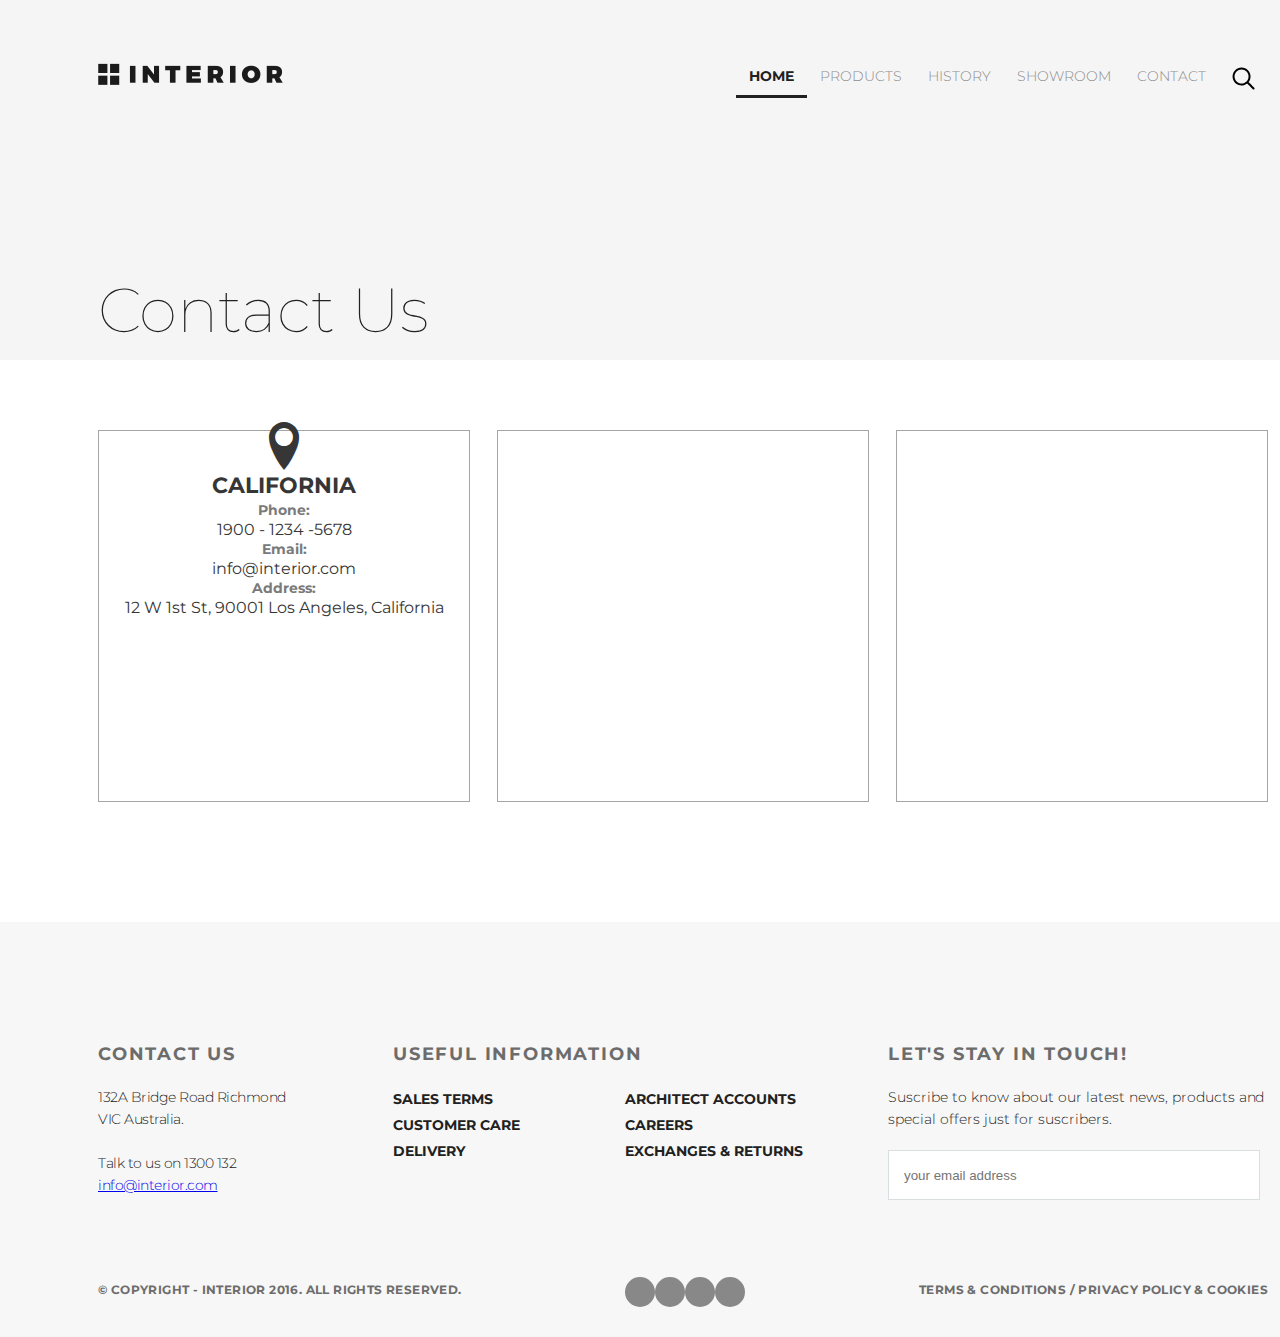
==== contacts.html @ 0562e9fc "Index  - ok, contacts - start" ====
<!DOCTYPE html>
<html lang="ru">

<head>
    <meta charset="UTF-8">
    <meta name="viewport" content="width=device-width, initial-scale=1.0">
    <title>Home page</title>
    <link rel="stylesheet" href="style/style.css">
    <link href="https://fonts.googleapis.com/css?family=Montserrat:100,300,400,700" rel="stylesheet">
    <link rel="stylesheet" href="https://use.fontawesome.com/releases/v5.2.0/css/all.css" integrity="sha384-hWVjflwFxL6sNzntih27bfxkr27PmbbK/iSvJ+a4+0owXq79v+lsFkW54bOGbiDQ" crossorigin="anonymous">
</head>

<body>
    <div class="container">
        <header class="header-pages">
            <div class="logo-nav">
                <a href="#" class="logo"><img src="img/logo.png" alt="INTERIOR"></a>
                <ul class="navbar">
                    <li><a href="index.html" class="active">home</a></li>
                    <li><a href="#">products</a></li>
                    <li><a href="#">history</a></li>
                    <li><a href="#">showroom</a></li>
                    <li><a href="#">contact</a></li>
                    <li>
                        <a href="#">
                            <img src="img/search.svg" alt="pictures">
                        </a>
                    </li>
                </ul>
            </div>

            <div class="page-title">
                <h1>Contact Us</h1>
            </div>
        </header>
        <main>
            <div class="contacts">
                <div class="contact-item">
                    <span class="icon-location"></span>
                    <h2>California</h2>
                    <h3>Phone:</h3>
                    <p>1900 - 1234 -5678</p>
                    <h3>Email:</h3>
                    <p><a href="mailto:info@interior.com">info@interior.com</a></p>
                    <h3>Address:</h3>
                    <p>12 W 1st St, 90001 Los Angeles, California</p>
                </div>
                <div class="contact-item"></div>
                <div class="contact-item"></div>
            </div>
        </main>
        <footer class="footer">
            <div class="row-navbar">
                <div class="row-navbar-bottom">
                    <div class=" left-item-navbar">
                        <h2>contact us</h2>
                        <div class="body-navbar-item">
                            <p>132A Bridge Road Richmond VIC Australia.</p><br>
                            <p>Talk to us on 1300 132 </p><a href="mailto:info@interior.com">info@interior.com</a>
                        </div>
                    </div>
                    <div class="center-item-navbar">
                        <h2>useful information</h2>
                        <nav class="useful-nav">
                            <ul>
                                <li><a href="#">sales terms</a></li>
                                <li><a href="#">customer care</a></li>
                                <li><a href="#">delivery</a></li>
                            </ul>
                            <ul>
                                <li><a href="#">architect accounts</a></li>
                                <li><a href="#">careers</a></li>
                                <li><a href="#">exchanges & returns</a></li>
                            </ul>
                        </nav>
                    </div>
                    <div class="right-item-navbar">
                        <h2>let's stay in touch!</h2>
                        <p>Suscribe to know about our latest news, products and special offers just for suscribers.</p>
                        <div class="email">
                            <form action="#" class="email">
                                <input type="email" placeholder="your email address">
                                <button type="submit">
                                    <i class="fas fa-paper-plane"></i></button>
                            </form>
                        </div>
                    </div>
                </div>
            </div>
            <div class="row-copy">
                <div class="copy-item">
                    <span>&copy; Copyright - INTERIOR 2016. All Rights Reserved.</span>
                </div>
                <div class="social-item">
                    <a href="#" class="icon-social">
                        <i class="fab fa-facebook-f"></i>
                    </a>
                    <a href="#" class="icon-social">
                        <i class="fab fa-twitter"></i>
                    </a>
                    <a href="#" class="icon-social">
                        <i class="fab fa-google-plus-g"></i>
                    </a>
                    <a href="#" class="icon-social">
                        <i class="fab fa-pinterest-p"></i>
                    </a>
                </div>
                <div class="policy-item">
                    <span><a href="#">Terms & Conditions</a> / <a href="#">Privacy policy & Cookies</a></span>
                </div>
            </div>
        </footer>
    </div>
</body></html>
---- style/style.css ----
* {
    margin: 0;
    padding: 0;
}

@font-face {
    font-family: 'icomoon';
    src: url('../fonts/icomoon.eot?hr3nng');
    src: url('../fonts/icomoon.eot?hr3nng#iefix') format('embedded-opentype'),
        url('../fonts/icomoon.ttf?hr3nng') format('truetype'),
        url('../fonts/icomoon.woff?hr3nng') format('woff'),
        url('../fonts/icomoon.svg?hr3nng#icomoon') format('svg');
    font-weight: normal;
    font-style: normal;
    font-display: block;
}

[class^="icon-"],
[class*=" icon-"] {
    /* use !important to prevent issues with browser extensions that change fonts */
    font-family: 'icomoon' !important;
    speak: never;
    font-style: normal;
    font-weight: normal;
    font-variant: normal;
    text-transform: none;
    line-height: 1;

    /* Enable Ligatures ================ */
    letter-spacing: 0;
    -webkit-font-feature-settings: "liga";
    -moz-font-feature-settings: "liga=1";
    -moz-font-feature-settings: "liga";
    -ms-font-feature-settings: "liga"1;
    font-feature-settings: "liga";
    -webkit-font-variant-ligatures: discretionary-ligatures;
    font-variant-ligatures: discretionary-ligatures;

    /* Better Font Rendering =========== */
    -webkit-font-smoothing: antialiased;
    -moz-osx-font-smoothing: grayscale;
}

body {
    font-family: 'Montserrat', sans-serif;
    height: 100%;
}

.container {
    display: flex;
    width: 1366px;
    margin: 0 auto;
    min-height: 100%;
    flex-direction: column
}

.slider {
    min-height: 800px;
    background-image: url(../img/slider-img.jpg);
    background-repeat: no-repeat;
    padding: 0px 98px;
    position: relative;
    flex-grow: 1;
}

.header {
    display: flex;
    justify-content: space-between;
}

.header-pages {
    background-color: #f5f5f5;
    padding: 0 98px;
    height: 360px;
}

.header-pages h1 {
    font-size: 62px;
    line-height: 72px;
    font-weight: 100;
    color: #212121;
    padding-top: 170px;
}

.logo-nav {
    display: flex;
    justify-content: space-between;
}

.logo {
    margin-top: 63px;
}

.navbar {
    display: flex;
    margin-top: 57px;

}

.navbar li {
    list-style: none;
}

.navbar a {
    display: block;
    font-size: 14px;
    font-weight: 300;
    text-decoration: none;
    text-transform: uppercase;
    color: #8c8c8c;
    padding: 10px 13px;
}

.navbar .active {
    font-weight: 700;
    color: #212121;
    border-bottom: 3px solid #212121;
}

.menu .active:hover {
    padding-bottom: 10px;
    border-bottom: 3px solid #212121;

}

.navbar a:hover {

    padding-bottom: 11px;
    color: #212121;
    border-bottom: 1px solid #212121;
}

.navbar li:last-child a:hover {
    border-bottom: 0;
}

.slide-text {
    margin-top: 250px;
}

.slide-text h3 {
    font-size: 18px;
    font-weight: 700;
    text-transform: uppercase;
    line-height: 48px;
    color: #43a047;
}

.slide-text h2 {
    font-size: 62px;
    font-weight: 100;
    letter-spacing: -3.2px;
    line-height: 72px;
    text-transform: uppercase;
}

.slide-text p {
    font-size: 14px;
    font-weight: 300;
    color: #6c6c6c;
    line-height: 24px;
    letter-spacing: -0.2px;
    width: 458px;
}

.slide-text a {
    display: block;
    font-size: 18px;
    font-weight: 700;
    line-height: 45px;
    letter-spacing: 3.2px;
    margin-top: 32px;
    color: #212121;
    text-decoration: none;
    text-transform: uppercase;
    width: 212px;
    height: 45px;
    text-align: center;
    box-shadow: 0px 2px 4.85px 0.15px rgba(33, 33, 33, 0.35);
    border-radius: 22.5px;
}

.slide-text a:hover {
    background-color: #9c9c9c;
}

.slide-text a:active {
    top: 2px;
    position: relative;
    box-shadow: 0px 0px 4.85px 0.15px rgba(33, 33, 33, 0.35);
}

.pagination {
    display: flex;
    justify-content: center;
    align-items: center;
    top: 741px;
    position: absolute;
    width: 1170px;
}

.circle {
    display: block;
    margin: 0 5px;
    width: 30px;
    height: 30px;
    background-color: rgba(33, 33, 33, 0.2);
    border-radius: 50%;
    text-decoration: none;

}

.circle:hover {
    background-color: #212121;
}

.circle-active {
    width: 40px;
    height: 40px;
    background-color: #212121;
}

/* Main */
.block-1 {
    padding: 120px 98px;
}

.block-links {
    display: flex;
    justify-content: space-between;
}

.block-links > ul {
    display: flex;
    letter-spacing: -2.2px;
}

.block-links > ul > li > a:hover {
    color: #212121;
    padding-bottom: 11px;
    border-bottom: 1px solid #212121;
}

.block-links > ul > li {
    display: block;
    font-size: 36px;
    font-weight: 700;
    list-style-type: none;
    text-decoration: none;
    color: #212121;
    /* //padding: 10px 13px;*/
}

.active-block-link {
    color: #212121 !important;
    font-weight: 700 !important;
    border-bottom: 3px solid #212121;
}

.block-links > ul > li > a {
    text-decoration: none;
    font-size: 36px;
    font-weight: 700;
    color: #6c6c6c;
    padding: 10px 13px;
}

.block-links > span {
    padding-top: 18px
}

.block-links > span > a {
    font-size: 18px;
    font-weight: 700;
    line-height: 24px;
    text-transform: uppercase;
    text-decoration: none;
    letter-spacing: 3.0px;
    color: #212121;
}

.block-links > span > a:hover {
    border-bottom: 1px solid #212121;
}

/*Home products*/
.products {
    padding-top: 60px;
    display: flex;
    justify-content: space-between
}

.product-item {
    width: 270px;
    height: 270px;
    position: relative;
}

.product-item:hover .desc-product {
    opacity: 0.9;
}

.desc-product {
    width: 270px;
    height: 270px;
    border: 1px solid #9c9c9c;
    background-color: white;
    opacity: 0;
    position: absolute;
    top: 0;
    left: 0;
    /*padding-left: 32px;
    padding-right: 32px;*/
    box-sizing: border-box;
    display: flex;
    flex-direction: column;
    justify-content: space-evenly;
    align-items: center;
    padding: 40px 30px;
}

.desc-product a {
    border-radius: 50%;
    background-color: #ffffff;
    box-shadow: 0px 2px 4.85px 0.15px rgba(33, 33, 33, 0.35);
    width: 48px;
    height: 48px;
    display: block;
    color: rgb(33, 33, 33);
    text-decoration: none;
    text-align: center;
    line-height: 48px;
    font-size: 30px;
}

.desc-product a:hover {
    background-color: #9c9c9c;
}

.desc-product h3 {
    color: rgb(33, 33, 33);
    font-size: 22px;
    font-weight: 700;
    line-height: 29.88px;
}

.desc-product p {
    color: #6c6c6c;
    font-size: 14px;
    font-weight: 300;
    line-height: 21px;
    text-align: center;
    letter-spacing: -0.1px;
}

/* Block 2 */
.block-2 {
    display: flex;
}

.exclusive-item {
    width: 683px;
    height: 683px;
    padding-left: 50px;
}

.left-item-excl {
    background-image: url(../img/promo-img1.jpg);
}

.right-item-excl {
    background-image: url(../img/promo-img2.jpg);
}

.exclusive-item h3 {
    text-transform: uppercase;
    color: #1e88e5;
    font-size: 18px;
    font-weight: 700;
    line-height: 48px;
    margin-top: 228px;
    letter-spacing: 1px;
}

.exclusive-item h2 {
    color: #212121;
    font-size: 36px;
    font-weight: 700;

}

.exclusive-item p {
    display: block;
    color: #6c6c6c;
    font-size: 13.99px;
    font-weight: 300;
    line-height: 24px;
    text-align: left;
    transform: scaleY(1.0022);
    width: 374px;
    letter-spacing: -0.2px;
}

.button-order {
    display: block;
    color: #212121;
    font-size: 18px;
    font-weight: 700;
    line-height: 24px;
    text-transform: uppercase;
    text-decoration: none;
    display: block;
    background-color: #ffffff;
    box-shadow: 0px 2px 4.85px 0.15px rgba(33, 33, 33, 0.35);
    width: 212px;
    height: 45px;
    line-height: 45px;
    border-radius: 22.5px;
    text-align: center;
    margin-top: 30px;
    letter-spacing: 3.2px;
}

.button-order:hover {
    background-color: #9c9c9c;
}

.button-order:active {
    box-shadow: 0px 0px 4.85px 0.15px rgba(33, 33, 33, 0.35);
    position: relative;
    top: 2px;
}

/* Block 3 */
.block-3 {
    padding: 120px 98px;
}

.products-trending {
    padding-top: 50px;
    display: flex;
    flex-wrap: wrap;
    justify-content: space-between;
    align-content: space-between;
}

.product-item-trending {
    padding-top: 20px;
    width: 370px;
    height: 370px;
}

/* Block 4 */
.block-4 {
    min-height: 800px;
    background-image: url(../img/slider-2.jpg);
    background-repeat: no-repeat;
    padding: 0px 98px;
    position: relative;
    flex-grow: 1;
}

.slide-text-4 {
    padding-top: 250px;
}

.slide-text-4 h3 {
    font-size: 18px;
    font-weight: 700;
    text-transform: uppercase;
    line-height: 48px;
    color: #e53935;
}

.slide-text-4 h2 {
    font-size: 62px;
    font-weight: 100;
    letter-spacing: -3.2px;
    line-height: 72px;
    text-transform: uppercase;
}

.slide-text-4 p {
    font-size: 14px;
    font-weight: 300;
    color: #6c6c6c;
    line-height: 24px;
    letter-spacing: -0.2px;
    width: 458px;
}

.slide-text-4 a {
    display: block;
    font-size: 18px;
    font-weight: 700;
    line-height: 45px;
    letter-spacing: 3.2px;
    margin-top: 32px;
    color: #212121;
    text-decoration: none;
    text-transform: uppercase;
    width: 212px;
    height: 45px;
    text-align: center;
    box-shadow: 0px 2px 4.85px 0.15px rgba(33, 33, 33, 0.35);
    border-radius: 22.5px;
}

.slide-text-4 a:hover {
    background-color: #9c9c9c;
}

.slide-text-4 a:active {
    top: 2px;
    position: relative;
    box-shadow: 0px 0px 4.85px 0.15px rgba(33, 33, 33, 0.35);
}

/* Block 5 */

.block-5 {
    height: 570px;
    padding: 120px 98px;
    display: flex;
    flex-direction: row;
    flex-wrap: wrap;
    justify-content: space-between;
    align-content: space-between;
}

.block-5-left {
    width: 570px;
    height: 570px;
    background-image: url(../img/product-1-lg.jpg);
}

.block-5-left-text {
    padding-left: 50px;
    padding-top: 186px;
}

.block-5-left h3 {
    text-transform: uppercase;
    color: #1e88e5;
    font-size: 18px;
    font-weight: 700;
    line-height: 48px;
    letter-spacing: 1px;
}

.block-5-left h2 {
    color: #212121;
    font-size: 36px;
    font-weight: 700;

}

.block-5-left p {
    display: block;
    color: #6c6c6c;
    font-size: 13.99px;
    font-weight: 300;
    line-height: 24px;
    text-align: left;
    transform: scaleY(1.0022);
    width: 350px;
    letter-spacing: -0.2px;
}

.block-5-right {
    width: 570px;
    //height: 570px;
    display: flex;
    flex-direction: row;
    flex-wrap: wrap;
    justify-content: space-between;
    align-content: space-between;
}

.product-item-block-5 {
    width: 270px;
    height: 270px;
}

/* Block 6 */
.block-6 {
    background-image: url(../img/back-img.jpg);
    height: 516px;
    padding-left: 98px;

}

.text-6 {
    padding-top: 120px;
}

.text-6 h2 {
    color: #212121;
    font-size: 62px;
    font-weight: 100;
    line-height: 72px;
    text-transform: uppercase;
    letter-spacing: -3.2px;
    width: 450px;
    letter-spacing: -4.36px;
}

.text-6 p {
    width: 420px;
    height: 21px;
    color: #6c6c6c;
    font-size: 22px;
    font-weight: 300;
    line-height: 24px;
    letter-spacing: -0.36px;
    margin-top: 8px;
}

.text-6 h3 {
    font-size: 18px;
    font-weight: 700;
    line-height: 48px;
    text-transform: uppercase;
    color: #6c6c6c;
    letter-spacing: 1.8px;
}

.buttons-phone-exe {
    display: flex;
    width: 280px;
    height: 40px;
    justify-content: space-between;
    padding-top: 35px;
}

/* Footer */
.footer {
    background-color: #f7f7f7;
    /*height: 384px;*/
    margin: 0 auto;
    /*width: 1366px;*/
    padding: 120px 98px 0px 98px;
}

.row-navbar {
    display: flex;
    /* margin-left: 98px;*/
    //padding-top: 120px;
}

.row-navbar-item {
    width: 300px;
    flex-basis: 300px;
    flex-grow: 1;
}


.row-navbar h2 {
    margin-bottom: 20px;
    font-size: 18px;
    font-weight: 700;
    line-height: 24px;
    letter-spacing: 0.1em;
    text-transform: uppercase;
    color: #6c6c6c;
}

.body-navbar-item p {
    color: #212121;
}

.left-item-navbar {
    flex-basis: 200px;
    flex-grow: 1;
    width: 221px;
}

.center-item-navbar {
    margin-left: 85px;
    flex-basis: 400px;
    flex-grow: 1;
}

.useful-nav {
    display: flex;
    justify-content: space-between;

}

.useful-nav li {
    list-style-type: none;
}

.useful-nav a {
    text-decoration: none;
    font-size: 14px;
    font-weight: 700;
    line-height: 26px;
    text-transform: uppercase;
    color: #212121;
}

.right-item-navbar {
    flex-basis: 370px;
    flex-grow: 1;
    margin-left: 85px;
}

.right-item-navbar p {
    font-size: 14px;
    font-weight: 300;
    line-height: 22px;
    letter-spacing: -0.01px;
    line-height: 22px;
    color: #212121;
    margin-top: 20px;
}

.email {
    position: relative;

}

.email input {
    width: 355px;
    height: 48px;
    background-color: #ffffff;
    border: 1px solid #d9dee1;
    padding-left: 15px;
    margin-top: 20px;

}

.email button {
    position: absolute;
    left: 338px;
    top: 35px;
    width: 21px;
    height: 17px;
    color: #6c6c6c;
    font-family: icomoon;
    font-size: 20px;
    font-weight: 400;
    line-height: 20px;
    border: none;
    background-color: #ffffff;
}

.body-navbar-item {
    font-size: 14px;
    font-weight: 300;
    line-height: 22px;
    letter-spacing: -0.5px;


}

.row-copy {
    display: flex;
    justify-content: space-between;
    margin-top: 77px;
    margin-bottom: 30px;
}

.copy-item {
    font-size: 12px;
    font-weight: 700;
    line-height: 26px;
    letter-spacing: 0.4px;
    text-transform: uppercase;
    color: #6c6c6c;
}

.social-item {
    width: 130px;
    height: 30px;
    display: flex;
    padding-right: 5px justify-content: center;
}

.icon-social {
    width: 30px;
    height: 30px;
    display: block;
    text-align: center;
    justify-content: center;
    line-height: 30px;
    color: white;
    background-color: #6c6c6c;
    border-radius: 50%;
    /*margin-right: 5px;*/
    opacity: .8;
    transition: .6s;
}

.icon-social:hover {
    opacity: 1;
    -o-transform: rotate(90deg);
    -ms-transform: rotate(90deg);
    -moz-transform: rotate(90deg);
    -webkit-transform: rotate(90deg);
    transform: rotate(360deg);
}

.policy-item a {
    text-decoration: none;
    font-size: 12px;
    font-weight: 700;
    line-height: 26px;
    letter-spacing: 0.4px;
    text-transform: uppercase;
    color: #6c6c6c;
}

.policy-item span {
    text-decoration: none;
    font-size: 12px;
    font-weight: 700;
    line-height: 26px;
    letter-spacing: 0.4px;
    text-transform: uppercase;
    color: #6c6c6c;
}


.row-navbar-bottom {
    display: flex;
    flex-flow: row wrap;
    align-items: flex-start
}



/* PAGES */

/* Contacts */
.contacts {
    display: flex;
    justify-content: space-between;
    padding-top: 70px;
    padding-bottom: 120px;
    padding: 70px 98px 120px 98px
}

.contact-item {
    width: 370px;
    height: 370px;
    opacity: 0.9;
    background-color: #ffffff;
    border: 1px solid #9c9c9c;
    text-align: center;

}

.contact-item h3 {
    font-size: 14px;
    line-height: 20px;
    font-weight: 700;
    color: #6c6c6c;
}

.contact-item p {
    color: #212121;
}

.contact-item a {
    color: #212121;
    text-decoration: none
}

.contact-item h2 {
    font-size: 22px;
    line-height: 29px;
    font-weight: 700;
    text-transform: uppercase;
    color: #212121;
}

.icon-location {
    font-size: 48px;
    line-height: 30px;
    font-weight: 400;
    text-transform: uppercase;
    color: #212121;
}

.icon-location:before {
    content: "\e947";
}
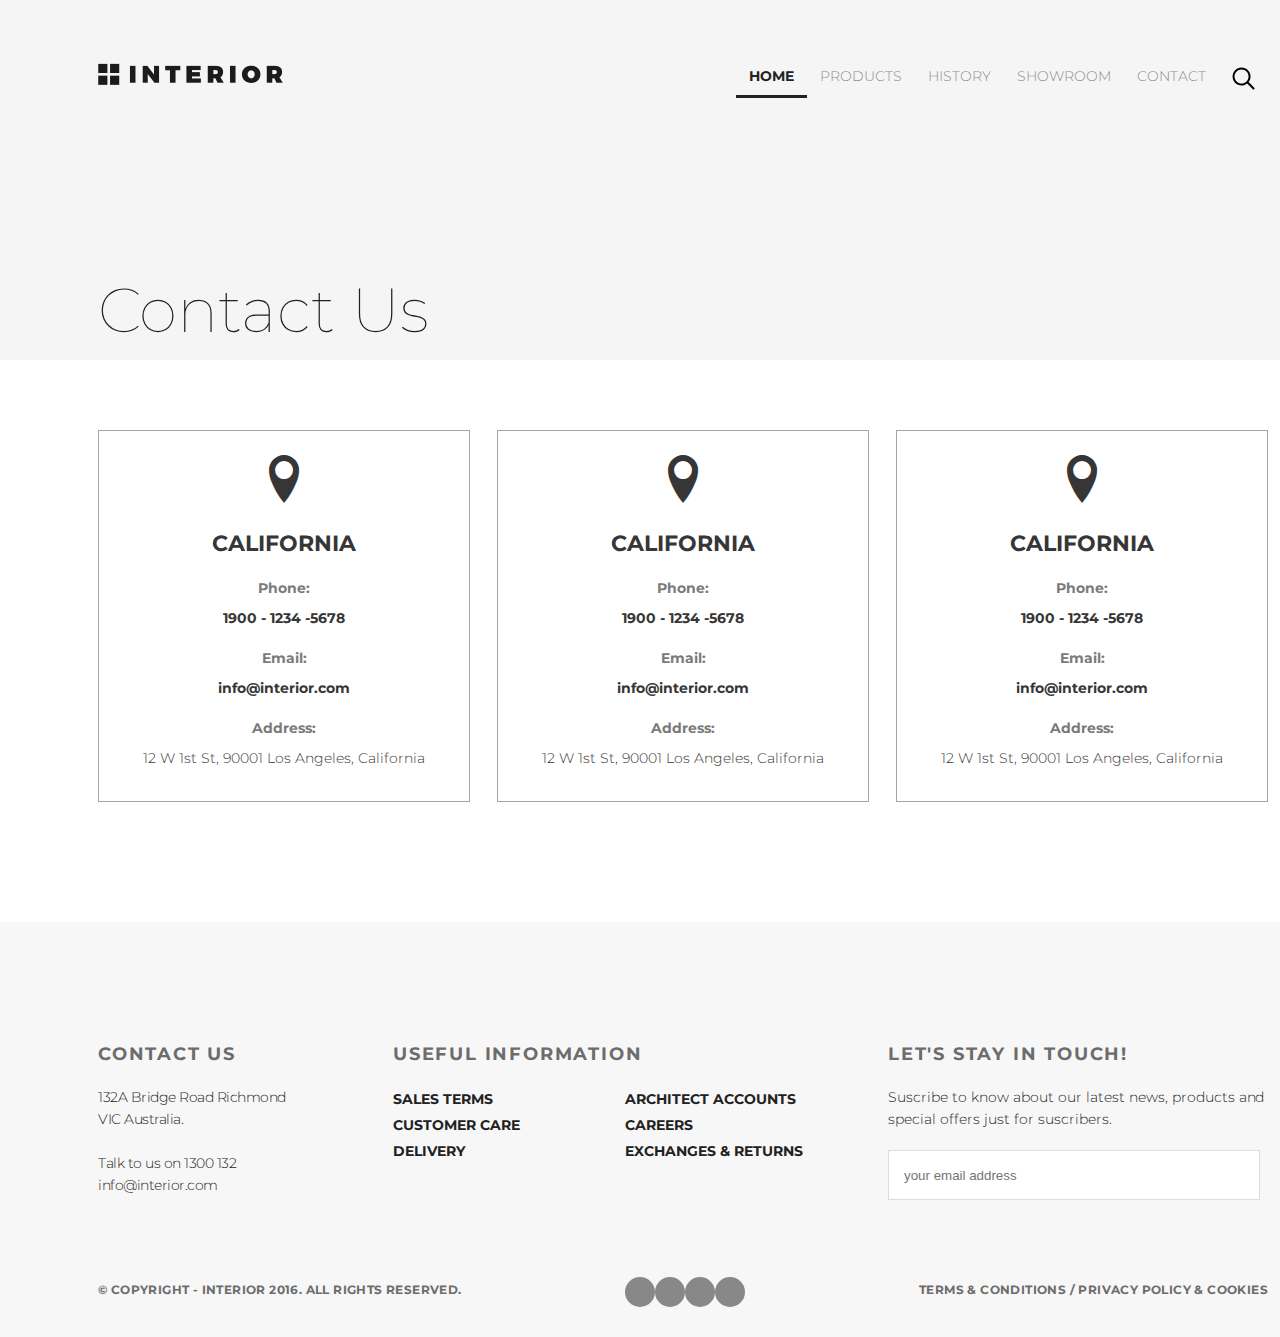
==== commit bce0147c: "contacts - ok" ====
--- a/contacts.html
+++ b/contacts.html
@@ -43,10 +43,34 @@
                     <h3>Email:</h3>
                     <p><a href="mailto:info@interior.com">info@interior.com</a></p>
                     <h3>Address:</h3>
-                    <p>12 W 1st St, 90001 Los Angeles, California</p>
+                    <span>
+                        <p>12 W 1st St, 90001 Los Angeles, California</p>
+                    </span>
                 </div>
-                <div class="contact-item"></div>
-                <div class="contact-item"></div>
+                <div class="contact-item">
+                    <span class="icon-location"></span>
+                    <h2>California</h2>
+                    <h3>Phone:</h3>
+                    <p>1900 - 1234 -5678</p>
+                    <h3>Email:</h3>
+                    <p><a href="mailto:info@interior.com">info@interior.com</a></p>
+                    <h3>Address:</h3>
+                    <span>
+                        <p>12 W 1st St, 90001 Los Angeles, California</p>
+                    </span>
+                </div>
+                <div class="contact-item">
+                    <span class="icon-location"></span>
+                    <h2>California</h2>
+                    <h3>Phone:</h3>
+                    <p>1900 - 1234 -5678</p>
+                    <h3>Email:</h3>
+                    <p><a href="mailto:info@interior.com">info@interior.com</a></p>
+                    <h3>Address:</h3>
+                    <span>
+                        <p>12 W 1st St, 90001 Los Angeles, California</p>
+                    </span>
+                </div>
             </div>
         </main>
         <footer class="footer">
--- a/style/style.css
+++ b/style/style.css
@@ -669,6 +669,11 @@
     color: #212121;
 }
 
+.body-navbar-item a {
+    color: #212121;
+    text-decoration: none;
+}
+
 .left-item-navbar {
     flex-basis: 200px;
     flex-grow: 1;
@@ -849,7 +854,20 @@
     background-color: #ffffff;
     border: 1px solid #9c9c9c;
     text-align: center;
-
+    display: flex;
+    flex-direction: column;
+    justify-content: center;
+
+
+}
+
+.contact-item h2 {
+    font-size: 22px;
+    line-height: 29px;
+    font-weight: 700;
+    text-transform: uppercase;
+    color: #212121;
+    margin-top: 35px;
 }
 
 .contact-item h3 {
@@ -857,10 +875,19 @@
     line-height: 20px;
     font-weight: 700;
     color: #6c6c6c;
+    margin-top: 20px;
 }
 
 .contact-item p {
     color: #212121;
+    margin-top: 10px;
+    font-size: 14px;
+    line-height: 20px;
+    font-weight: 700;
+}
+
+.contact-item > span > p {
+    font-weight: 300;
 }
 
 .contact-item a {
@@ -868,13 +895,7 @@
     text-decoration: none
 }
 
-.contact-item h2 {
-    font-size: 22px;
-    line-height: 29px;
-    font-weight: 700;
-    text-transform: uppercase;
-    color: #212121;
-}
+
 
 .icon-location {
     font-size: 48px;
